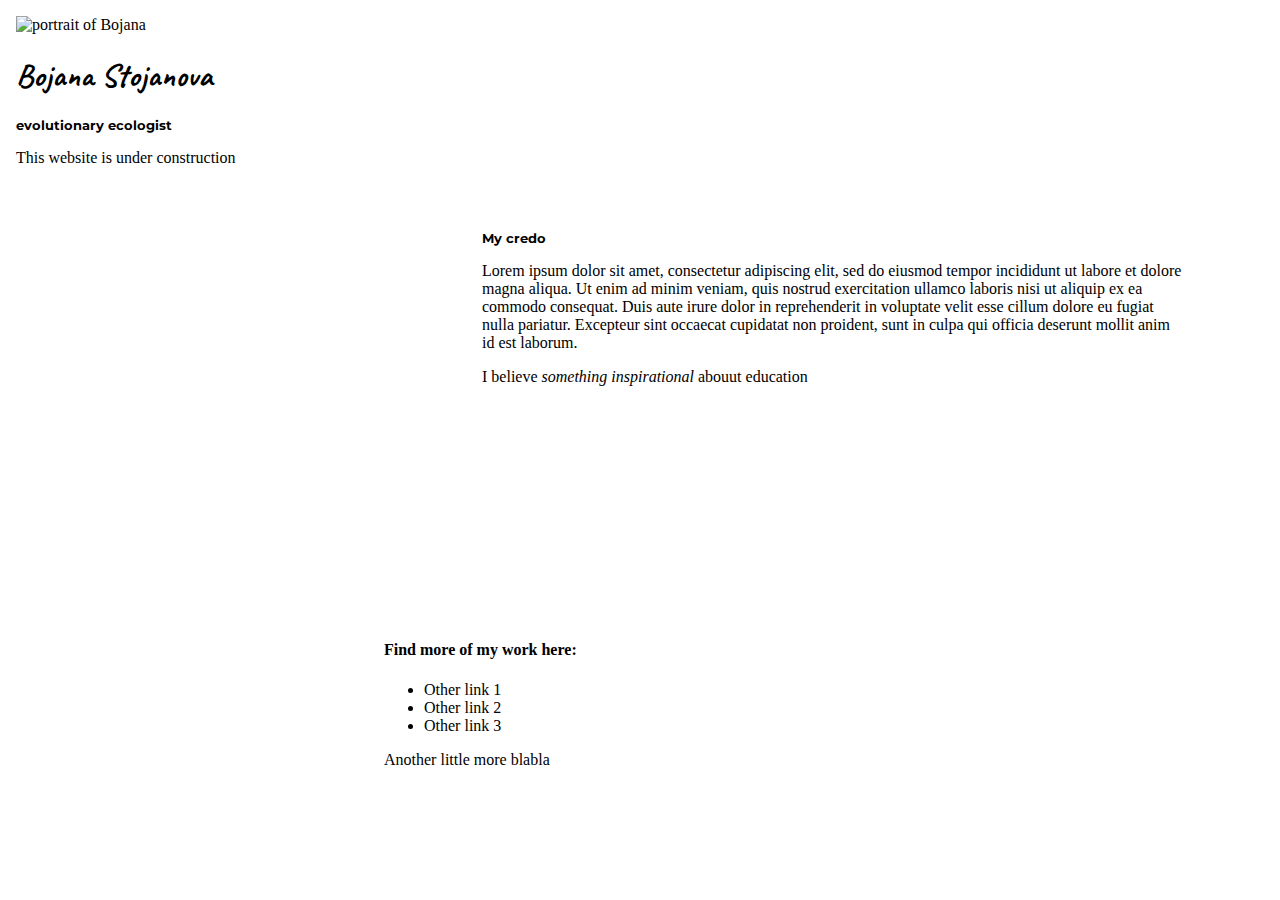
==== index.html @ 8fc88fb8 "First commit" ====
<!doctype html>
<html>

<head>
    <title>Bojana Stojanova</title>
    <meta charset="UTF-8" />
    <link rel="preconnect" href="https://fonts.googleapis.com" />
    <link rel="preconnect" href="https://fonts.gstatic.com" crossorigin />
    <link
        href="https://fonts.googleapis.com/css2?family=Caveat:wght@400..700&family=Libre+Baskerville:ital,wght@0,400;0,700;1,400&family=Montserrat:ital,wght@0,100..900;1,100..900&display=swap"
        rel="stylesheet" />
    <link rel="stylesheet" href="assets/css/main.css" />
</head>

<body>
    <header>
        <div id="header-title-block">
            <img src="assets" alt="portrait of Bojana" />
            <div>
                <h1 class="font-title-script">Bojana Stojanova</h1>
                <h2 class="font-title-sans">evolutionary ecologist</h2>
            </div>
        </div>
        <div id="header-content">
            <p>This website is under construction</p>
        </div>
    </header>
    <content>
        <div id="main-container">
            <h3 id="main-title" class="font-title-sans">My credo</h3>
            <p id="main-statement">
                Lorem ipsum dolor sit amet, consectetur adipiscing elit, sed do
                eiusmod tempor incididunt ut labore et dolore magna aliqua. Ut enim ad
                minim veniam, quis nostrud exercitation ullamco laboris nisi ut
                aliquip ex ea commodo consequat. Duis aute irure dolor in
                reprehenderit in voluptate velit esse cillum dolore eu fugiat nulla
                pariatur. Excepteur sint occaecat cupidatat non proident, sunt in
                culpa qui officia deserunt mollit anim id est laborum.
            </p>
            <p id="main-quote">
                I believe <em>something inspirational</em> abouut education
            </p>
        </div>
    </content>
    <footer>
        <div id="footer-link-list">
            <h4>Find more of my work here:</h4>
            <ul>
                <li>Other link 1</li>
                <li>Other link 2</li>
                <li>Other link 3</li>
            </ul>
            <p>Another little more blabla</p>
        </div>
        <div id="footer-more-info"></div>
    </footer>
</body>

</html>
---- assets/css/main.css ----
* {
    box-sizing: border-box;
}

.font-title-script {
    font-family: "Caveat", cursive;
    font-optical-sizing: auto;
    font-weight: 700;
    font-style: normal;
}

.font-title-sans {
    font-family: "Montserrat", sans-serif;
    font-optical-sizing: auto;
    font-weight: 700;
    font-style: normal;
    font-size: 0.8rem;
}

.font-body {
    font-family: "Libre Baskerville", serif;
    font-weight: 400;
    font-style: normal;
}

body {
    margin: 0;
    height: 100vh;
    display: grid;
    grid-template-columns: 30% auto auto;
    grid-template-rows: auto 280px;
    overflow: hidden;
}

header {
    grid-column: 1;
    grid-row: 1/ span 2;
    padding: 16px;
}

content {
    grid-column: 2/ span 2;
    display: flex;
    align-items: center;
    justify-content: center;
}

#main-container {
    max-width: 700px;

}

footer {
    grid-column: 2/ span 2;
    grid-row: 2;
}
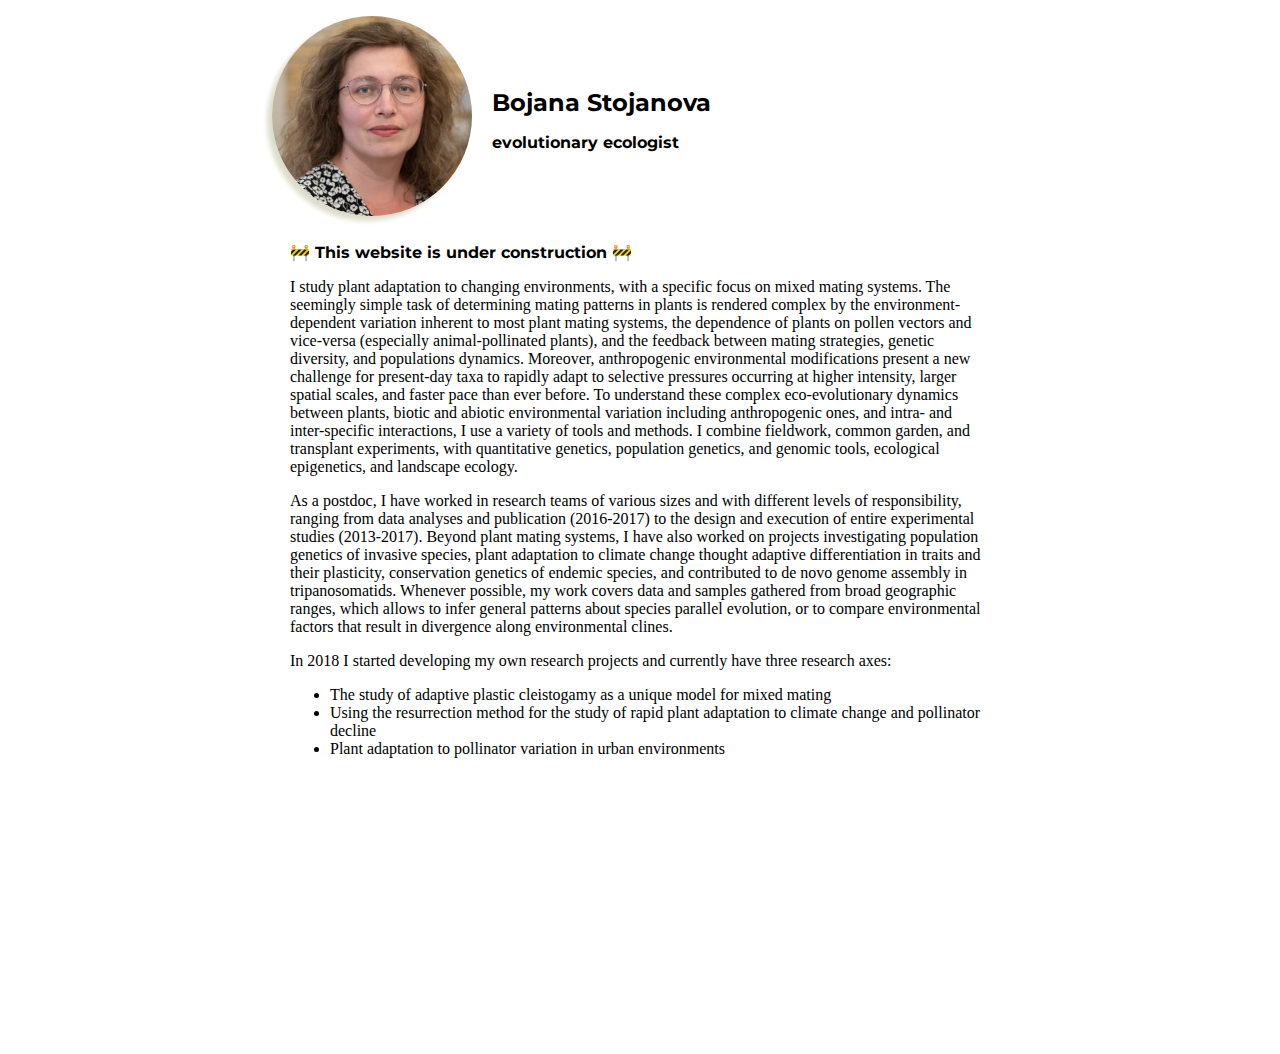
==== commit bd47772e: "Construction page setup" ====
--- a/index.html
+++ b/index.html
@@ -15,44 +15,96 @@
 <body>
     <header>
         <div id="header-title-block">
-            <img src="assets" alt="portrait of Bojana" />
-            <div>
-                <h1 class="font-title-script">Bojana Stojanova</h1>
-                <h2 class="font-title-sans">evolutionary ecologist</h2>
+            <img src="assets/images/portrait-1-small.png" alt="portrait" />
+
+            <div id="header-title-box">
+                <h3 class="font-title">Bojana Stojanova</h3>
+                <h3 class="font-title-sans">evolutionary ecologist</h3>
             </div>
         </div>
-        <div id="header-content">
-            <p>This website is under construction</p>
-        </div>
+
+        <div id="header-content"></div>
     </header>
     <content>
         <div id="main-container">
-            <h3 id="main-title" class="font-title-sans">My credo</h3>
-            <p id="main-statement">
-                Lorem ipsum dolor sit amet, consectetur adipiscing elit, sed do
-                eiusmod tempor incididunt ut labore et dolore magna aliqua. Ut enim ad
-                minim veniam, quis nostrud exercitation ullamco laboris nisi ut
-                aliquip ex ea commodo consequat. Duis aute irure dolor in
-                reprehenderit in voluptate velit esse cillum dolore eu fugiat nulla
-                pariatur. Excepteur sint occaecat cupidatat non proident, sunt in
-                culpa qui officia deserunt mollit anim id est laborum.
-            </p>
-            <p id="main-quote">
-                I believe <em>something inspirational</em> abouut education
-            </p>
+            <h1 class="font-title-sans">🚧 This website is under construction 🚧</h1>
+            <!-- <h3 id="main-title" class="font-title-sans">My credo</h3> -->
+
+            <div id="main-statement">
+                <p>
+                    I study plant adaptation to changing environments, with a specific
+                    focus on mixed mating systems. The seemingly simple task of
+                    determining mating patterns in plants is rendered complex by the
+                    environment-dependent variation inherent to most plant mating
+                    systems, the dependence of plants on pollen vectors and vice-versa
+                    (especially animal-pollinated plants), and the feedback between
+                    mating strategies, genetic diversity, and populations dynamics.
+                    Moreover, anthropogenic environmental modifications present a new
+                    challenge for present-day taxa to rapidly adapt to selective
+                    pressures occurring at higher intensity, larger spatial scales, and
+                    faster pace than ever before. To understand these complex
+                    eco-evolutionary dynamics between plants, biotic and abiotic
+                    environmental variation including anthropogenic ones, and intra- and
+                    inter-specific interactions, I use a variety of tools and methods. I
+                    combine fieldwork, common garden, and transplant experiments, with
+                    quantitative genetics, population genetics, and genomic tools,
+                    ecological epigenetics, and landscape ecology.
+                </p>
+
+                <p>
+                    As a postdoc, I have worked in research teams of various sizes and
+                    with different levels of responsibility, ranging from data analyses
+                    and publication (2016-2017) to the design and execution of entire
+                    experimental studies (2013-2017). Beyond plant mating systems, I
+                    have also worked on projects investigating population genetics of
+                    invasive species, plant adaptation to climate change thought
+                    adaptive differentiation in traits and their plasticity,
+                    conservation genetics of endemic species, and contributed to de novo
+                    genome assembly in tripanosomatids. Whenever possible, my work
+                    covers data and samples gathered from broad geographic ranges, which
+                    allows to infer general patterns about species parallel evolution,
+                    or to compare environmental factors that result in divergence along
+                    environmental clines.
+                </p>
+
+                <p>
+                    In 2018 I started developing my own research projects and currently
+                    have three research axes:
+                </p>
+
+                <ul>
+                    <li>
+                        The study of adaptive plastic cleistogamy as a unique model for
+                        mixed mating
+                    </li>
+
+                    <li>
+                        Using the resurrection method for the study of rapid plant
+                        adaptation to climate change and pollinator decline
+                    </li>
+
+                    <li>
+                        Plant adaptation to pollinator variation in urban environments
+                    </li>
+                </ul>
+            </div>
         </div>
     </content>
+
     <footer>
-        <div id="footer-link-list">
-            <h4>Find more of my work here:</h4>
-            <ul>
-                <li>Other link 1</li>
-                <li>Other link 2</li>
-                <li>Other link 3</li>
-            </ul>
-            <p>Another little more blabla</p>
-        </div>
-        <div id="footer-more-info"></div>
+        <!-- <div id="footer-link-list"> -->
+        <!--     <h4>Find more of my work here:</h4> -->
+        <!---->
+        <!--     <ul> -->
+        <!--         <li>Other link 1</li> -->
+        <!--         <li>Other link 2</li> -->
+        <!--         <li>Other link 3</li> -->
+        <!--     </ul> -->
+        <!---->
+        <!--     <p>Another little more blabla</p> -->
+        <!-- </div> -->
+        <!---->
+        <!-- <div id="footer-more-info"></div> -->
     </footer>
 </body>
 
--- a/assets/css/main.css
+++ b/assets/css/main.css
@@ -2,11 +2,13 @@
     box-sizing: border-box;
 }
 
-.font-title-script {
-    font-family: "Caveat", cursive;
+.font-title {
+    font-family: "Montserrat", sans-serif;
     font-optical-sizing: auto;
     font-weight: 700;
     font-style: normal;
+    font-size:1.5rem;
+    margin-bottom: 2px;
 }
 
 .font-title-sans {
@@ -14,7 +16,7 @@
     font-optical-sizing: auto;
     font-weight: 700;
     font-style: normal;
-    font-size: 0.8rem;
+    font-size: 1rem;
 }
 
 .font-body {
@@ -27,19 +29,39 @@
     margin: 0;
     height: 100vh;
     display: grid;
-    grid-template-columns: 30% auto auto;
-    grid-template-rows: auto 280px;
+    grid-template-columns: auto 60% auto;
+    grid-template-rows: auto auto 280px;
     overflow: hidden;
 }
 
 header {
-    grid-column: 1;
-    grid-row: 1/ span 2;
+    grid-column: 2;
+    grid-row: 1;
     padding: 16px;
 }
 
+#header-title-block {
+    display: flex;
+    flex-direction: row;
+}
+
+#header-title-block img {
+    height: 200px;
+    width: 200px;
+    border-radius: 150px;
+    object-fit: cover;
+    object-position: 50% 35%; 
+    box-shadow: -5px 5px 5px 0px #ddc;
+}
+
+#header-title-block div {
+    padding-left: 20px;
+    align-self: center;
+}
+
 content {
-    grid-column: 2/ span 2;
+    grid-column: 2;
+    grid-row: 2;
     display: flex;
     align-items: center;
     justify-content: center;
@@ -51,7 +73,7 @@
 }
 
 footer {
-    grid-column: 2/ span 2;
-    grid-row: 2;
+    grid-column: 2;
+    grid-row: 3;
 }
 
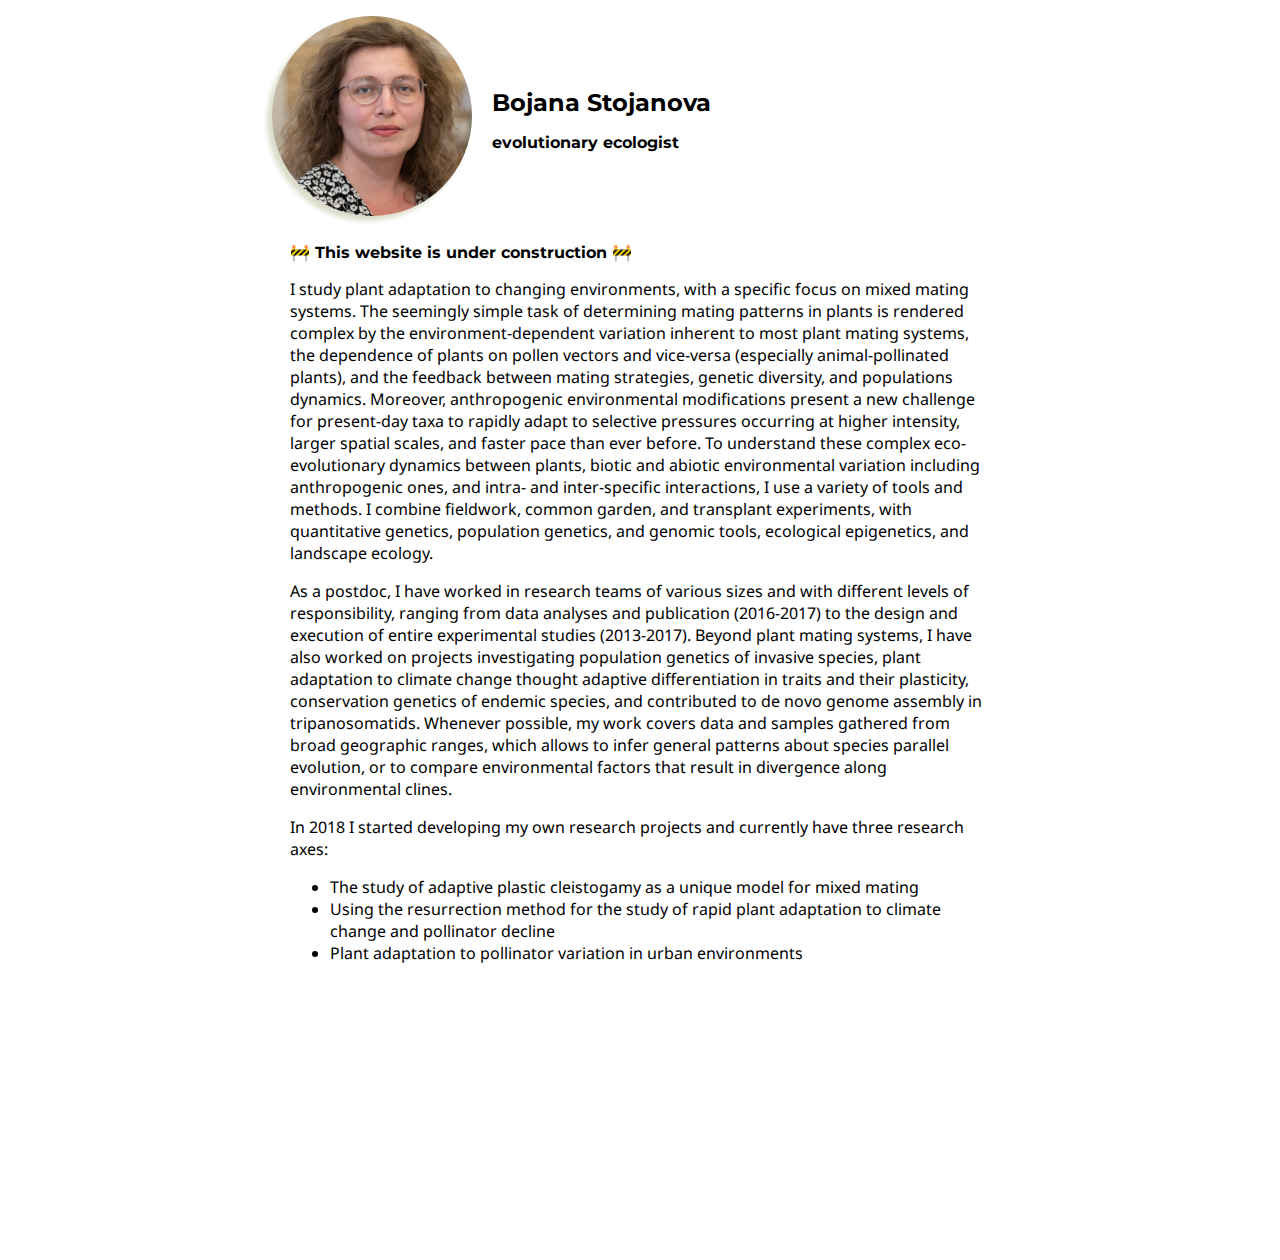
==== commit 9ea70fbd: "The least of your problems" ====
--- a/index.html
+++ b/index.html
@@ -7,7 +7,7 @@
     <link rel="preconnect" href="https://fonts.googleapis.com" />
     <link rel="preconnect" href="https://fonts.gstatic.com" crossorigin />
     <link
-        href="https://fonts.googleapis.com/css2?family=Caveat:wght@400..700&family=Libre+Baskerville:ital,wght@0,400;0,700;1,400&family=Montserrat:ital,wght@0,100..900;1,100..900&display=swap"
+        href="https://fonts.googleapis.com/css2?family=Montserrat:ital,wght@0,100..900;1,100..900&family=Noto+Sans:ital,wght@0,100..900;1,100..900&display=swap"
         rel="stylesheet" />
     <link rel="stylesheet" href="assets/css/main.css" />
 </head>
@@ -27,10 +27,12 @@
     </header>
     <content>
         <div id="main-container">
-            <h1 class="font-title-sans">🚧 This website is under construction 🚧</h1>
+            <h1 class="font-title-sans">
+                🚧 This website is under construction 🚧
+            </h1>
             <!-- <h3 id="main-title" class="font-title-sans">My credo</h3> -->
 
-            <div id="main-statement">
+            <div id="main-statement" class="font-body">
                 <p>
                     I study plant adaptation to changing environments, with a specific
                     focus on mixed mating systems. The seemingly simple task of
--- a/assets/css/main.css
+++ b/assets/css/main.css
@@ -20,9 +20,10 @@
 }
 
 .font-body {
-    font-family: "Libre Baskerville", serif;
+    font-family: "Noto Sans",Helvetica,Arial,sans-serif;
     font-weight: 400;
     font-style: normal;
+    font-size: 1rem;
 }
 
 body {
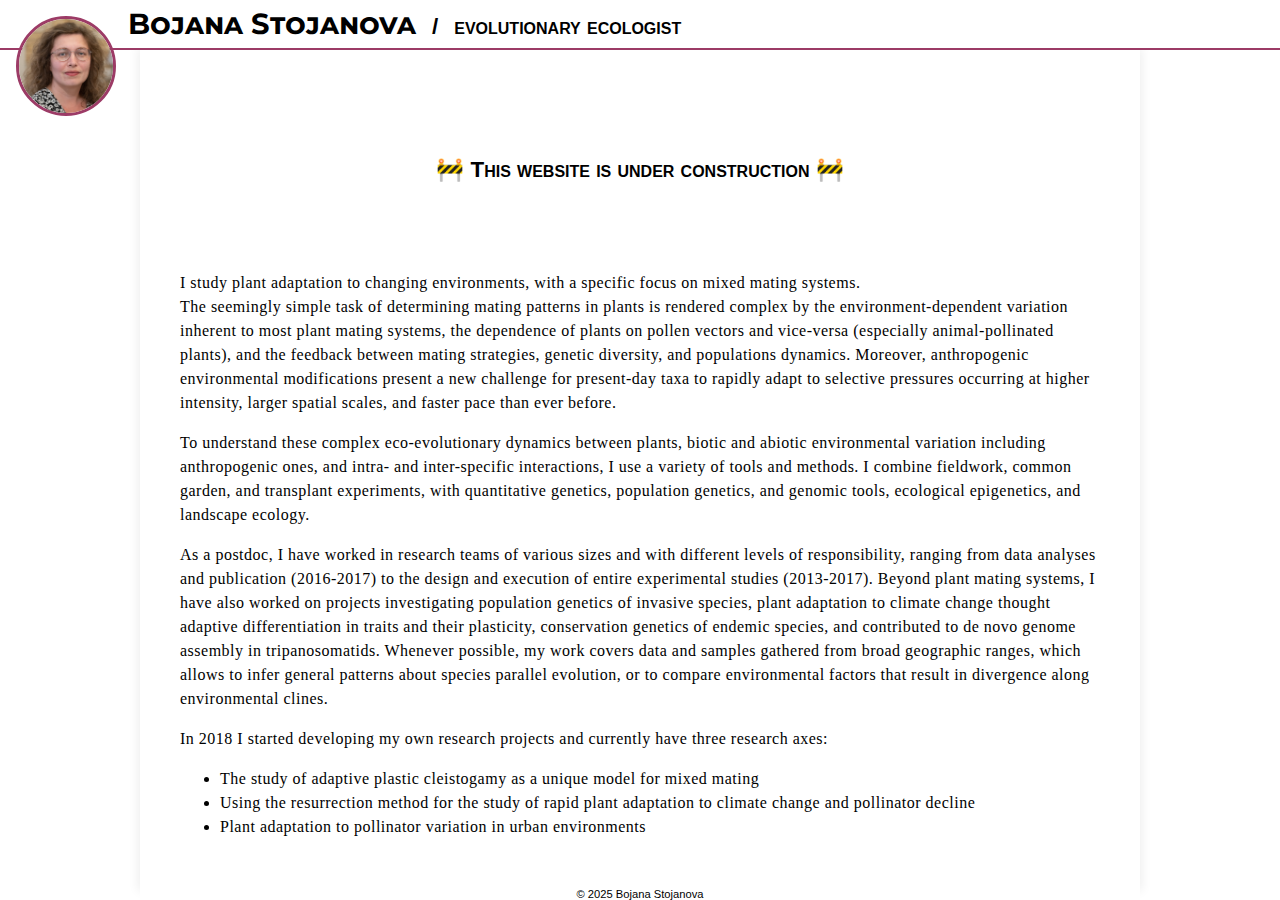
==== commit c659b5dd: "Base css refactor" ====
--- a/index.html
+++ b/index.html
@@ -7,50 +7,48 @@
     <link rel="preconnect" href="https://fonts.googleapis.com" />
     <link rel="preconnect" href="https://fonts.gstatic.com" crossorigin />
     <link
-        href="https://fonts.googleapis.com/css2?family=Montserrat:ital,wght@0,100..900;1,100..900&family=Noto+Sans:ital,wght@0,100..900;1,100..900&display=swap"
+        href="https://fonts.googleapis.com/css2?family=Baskervville:ital@0;1&family=Montserrat:ital,wght@0,100..900;1,100..900&family=Noto+Sans:ital,wght@0,100..900;1,100..900&display=swap"
         rel="stylesheet" />
     <link rel="stylesheet" href="assets/css/main.css" />
 </head>
 
 <body>
     <header>
-        <div id="header-title-block">
-            <img src="assets/images/portrait-1-small.png" alt="portrait" />
-
-            <div id="header-title-box">
-                <h3 class="font-title">Bojana Stojanova</h3>
-                <h3 class="font-title-sans">evolutionary ecologist</h3>
-            </div>
-        </div>
-
-        <div id="header-content"></div>
+        <img src="assets/images/portrait-1-small.png" alt="portrait" />
+        <span class="font-title">Bojana Stojanova</span>
+        <span id='title-infix' class="font-subtitle">/</span>
+        <span class="font-subtitle ">evolutionary ecologist</span>
     </header>
     <content>
         <div id="main-container">
-            <h1 class="font-title-sans">
+            <h1 id='construction' class="font-subtitle">
                 🚧 This website is under construction 🚧
             </h1>
             <!-- <h3 id="main-title" class="font-title-sans">My credo</h3> -->
 
-            <div id="main-statement" class="font-body">
+            <div id="main-statement" class="font-p">
                 <p>
                     I study plant adaptation to changing environments, with a specific
-                    focus on mixed mating systems. The seemingly simple task of
-                    determining mating patterns in plants is rendered complex by the
-                    environment-dependent variation inherent to most plant mating
-                    systems, the dependence of plants on pollen vectors and vice-versa
-                    (especially animal-pollinated plants), and the feedback between
-                    mating strategies, genetic diversity, and populations dynamics.
-                    Moreover, anthropogenic environmental modifications present a new
-                    challenge for present-day taxa to rapidly adapt to selective
-                    pressures occurring at higher intensity, larger spatial scales, and
-                    faster pace than ever before. To understand these complex
-                    eco-evolutionary dynamics between plants, biotic and abiotic
-                    environmental variation including anthropogenic ones, and intra- and
-                    inter-specific interactions, I use a variety of tools and methods. I
-                    combine fieldwork, common garden, and transplant experiments, with
-                    quantitative genetics, population genetics, and genomic tools,
-                    ecological epigenetics, and landscape ecology.
+                    focus on mixed mating systems.<br />
+                    The seemingly simple task of determining mating patterns in plants
+                    is rendered complex by the environment-dependent variation inherent
+                    to most plant mating systems, the dependence of plants on pollen
+                    vectors and vice-versa (especially animal-pollinated plants), and
+                    the feedback between mating strategies, genetic diversity, and
+                    populations dynamics. Moreover, anthropogenic environmental
+                    modifications present a new challenge for present-day taxa to
+                    rapidly adapt to selective pressures occurring at higher intensity,
+                    larger spatial scales, and faster pace than ever before.
+                </p>
+
+                <p>
+                    To understand these complex eco-evolutionary dynamics between
+                    plants, biotic and abiotic environmental variation including
+                    anthropogenic ones, and intra- and inter-specific interactions, I
+                    use a variety of tools and methods. I combine fieldwork, common
+                    garden, and transplant experiments, with quantitative genetics,
+                    population genetics, and genomic tools, ecological epigenetics, and
+                    landscape ecology.
                 </p>
 
                 <p>
@@ -69,45 +67,31 @@
                     environmental clines.
                 </p>
 
-                <p>
-                    In 2018 I started developing my own research projects and currently
-                    have three research axes:
-                </p>
+                <div>
+                    <span>In 2018 I started developing my own research projects and
+                        currently have three research axes:</span>
 
-                <ul>
-                    <li>
-                        The study of adaptive plastic cleistogamy as a unique model for
-                        mixed mating
-                    </li>
+                    <ul>
+                        <li>
+                            The study of adaptive plastic cleistogamy as a unique model for
+                            mixed mating
+                        </li>
 
-                    <li>
-                        Using the resurrection method for the study of rapid plant
-                        adaptation to climate change and pollinator decline
-                    </li>
+                        <li>
+                            Using the resurrection method for the study of rapid plant
+                            adaptation to climate change and pollinator decline
+                        </li>
 
-                    <li>
-                        Plant adaptation to pollinator variation in urban environments
-                    </li>
-                </ul>
+                        <li>
+                            Plant adaptation to pollinator variation in urban environments
+                        </li>
+                    </ul>
+                </div>
             </div>
         </div>
     </content>
+        <footer class="font-notice">© 2025 Bojana Stojanova</footer>
 
-    <footer>
-        <!-- <div id="footer-link-list"> -->
-        <!--     <h4>Find more of my work here:</h4> -->
-        <!---->
-        <!--     <ul> -->
-        <!--         <li>Other link 1</li> -->
-        <!--         <li>Other link 2</li> -->
-        <!--         <li>Other link 3</li> -->
-        <!--     </ul> -->
-        <!---->
-        <!--     <p>Another little more blabla</p> -->
-        <!-- </div> -->
-        <!---->
-        <!-- <div id="footer-more-info"></div> -->
-    </footer>
 </body>
 
 </html>
--- a/assets/css/main.css
+++ b/assets/css/main.css
@@ -2,79 +2,142 @@
     box-sizing: border-box;
 }
 
+::-webkit-scrollbar {
+    width: 8px;
+}
+
+::-webkit-scrollbar-track {
+    margin: 5px 4px;
+    border-radius: 8px;
+    background-color: #e7e8d8;
+    border: 1px solid #cacaca;
+}
+
+::-webkit-scrollbar-thumb {
+    border-radius: 8px;
+    background-color: #6e8556;
+}
+
 .font-title {
-    font-family: "Montserrat", sans-serif;
+    font-family: "Montserrat", "Noto", sans-serif;
+    font-optical-sizing: auto;
+    font-variant:small-caps;
+    font-weight: 700;
+    font-style: normal;
+    font-size: 1.8rem;
+    margin-bottom: 2px;
+    line-height: 1rem;
+}
+
+.font-subtitle {
+    font-family: "Noto", sans-serif;
+    font-variant:small-caps;
     font-optical-sizing: auto;
     font-weight: 700;
     font-style: normal;
-    font-size:1.5rem;
-    margin-bottom: 2px;
+    font-size: 1.4rem;
+    line-height: 0.7rem;
 }
 
-.font-title-sans {
-    font-family: "Montserrat", sans-serif;
+.font-notice {
+    font-family: "Noto", sans-serif;
     font-optical-sizing: auto;
-    font-weight: 700;
+    font-weight: 400;
     font-style: normal;
-    font-size: 1rem;
+    font-size: 0.7rem;
+    line-height: 0.7rem;
 }
 
-.font-body {
-    font-family: "Noto Sans",Helvetica,Arial,sans-serif;
+.font-p {
+    font-family: Baskerville, "Times New Roman", Georgia, serif;
+    font-optical-sizing: auto;
+    letter-spacing: 0.5px;
+    line-height: 1.5rem;
     font-weight: 400;
     font-style: normal;
     font-size: 1rem;
 }
 
+/* #6C8556, #C37A6A, #E7E8D8, #939671, #9C3B66 */
+
 body {
-    margin: 0;
+    margin: auto;
     height: 100vh;
-    display: grid;
-    grid-template-columns: auto 60% auto;
-    grid-template-rows: auto auto 280px;
+    width: 100vw;
+    display: flex;
+    flex-direction: column;
+    align-items: center;
     overflow: hidden;
 }
 
 header {
-    grid-column: 2;
-    grid-row: 1;
+    display: flex;
+    flex-direction: row;
+    align-items: baseline;
     padding: 16px;
+    padding-left: 8rem;
+    width: 100%;
+    height: 50px;
+    background: white;
+    z-index: 2;
+    border-bottom: 2px solid #9c3b66;
 }
 
-#header-title-block {
-    display: flex;
-    flex-direction: row;
+header img {
+    display: block;
+    position: absolute;
+    top: 1rem;
+    left: 1rem;
+    height: 100px;
+    width: 100px;
+    border-radius: 150px;
+    object-fit: cover;
+    object-position: 50% 35%;
+    margin-right: 16px;
+    border: 3px solid #9c3b66;
 }
 
-#header-title-block img {
-    height: 200px;
-    width: 200px;
-    border-radius: 150px;
-    object-fit: cover;
-    object-position: 50% 35%; 
-    box-shadow: -5px 5px 5px 0px #ddc;
+#header-title {
+    display: flex;
 }
 
-#header-title-block div {
-    padding-left: 20px;
-    align-self: center;
+#title-infix {
+    margin: 0 1rem;
+}
+
+#header-title div {
+    margin-right: 2rem;
 }
 
 content {
-    grid-column: 2;
-    grid-row: 2;
+    max-width: 1000px;
+    height: calc(100% - 50px);
+    display: flex;
+    flex: 1 0;
+    padding: 32px 40px;
+    align-items: center;
+    justify-content: center;
+    background: white;
+    box-shadow: 0 0 10px 2px #eee;
+    overflow: auto;
+}
+
+#main-container {
+    display: flex;
+    flex-direction: column;
+}
+
+#construction {
+    align-self: center;
+    margin: 5rem;
+}
+
+footer {
+    background: white;
+    z-index: 2;
+    max-width: 1000px;
+    width: 100%;
     display: flex;
     align-items: center;
     justify-content: center;
 }
-
-#main-container {
-    max-width: 700px;
-
-}
-
-footer {
-    grid-column: 2;
-    grid-row: 3;
-}
-
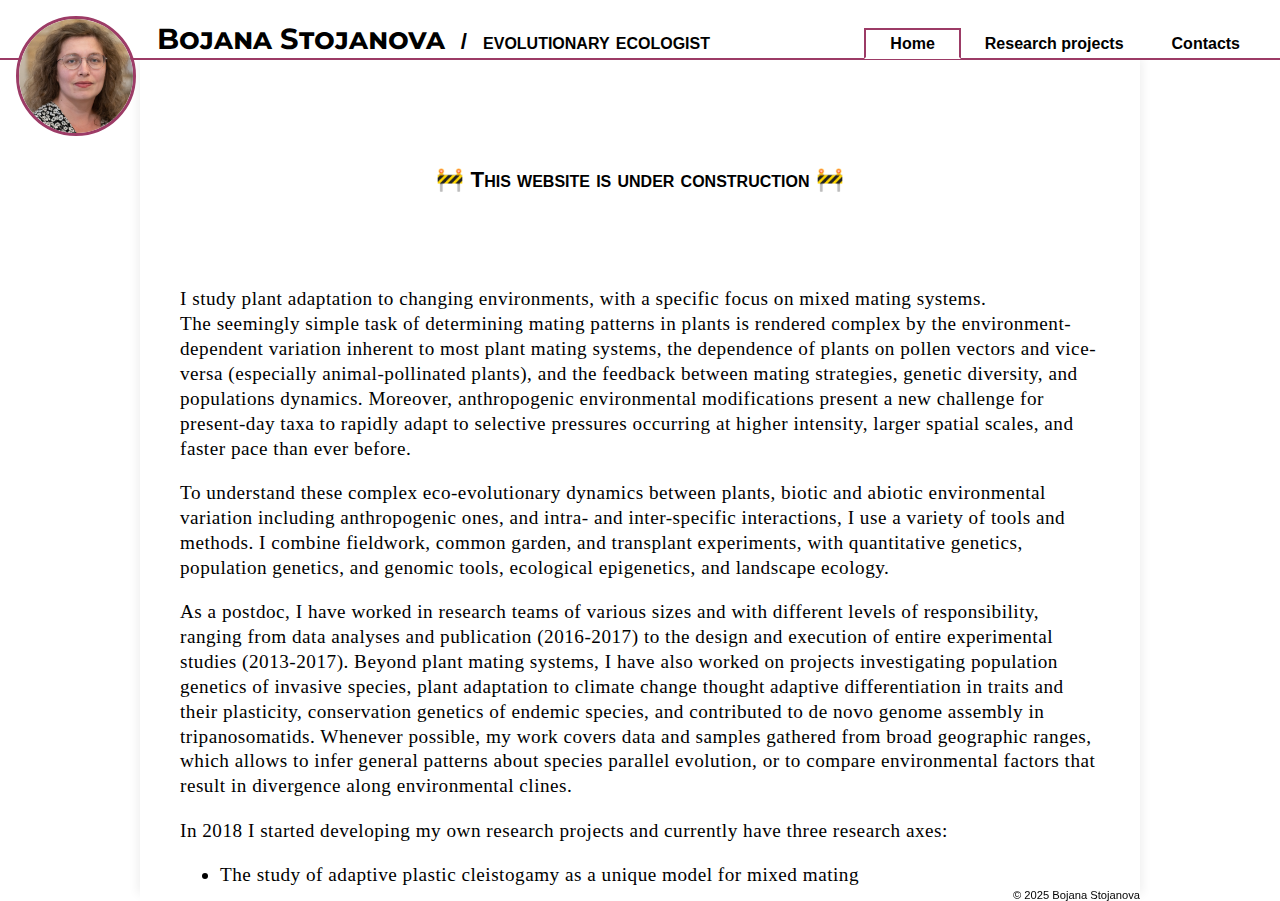
==== commit 76b6bf5d: "Extending ressearch projects content" ====
--- a/index.html
+++ b/index.html
@@ -1,97 +1,104 @@
 <!doctype html>
 <html>
-
-<head>
+  <head>
     <title>Bojana Stojanova</title>
     <meta charset="UTF-8" />
     <link rel="preconnect" href="https://fonts.googleapis.com" />
     <link rel="preconnect" href="https://fonts.gstatic.com" crossorigin />
     <link
-        href="https://fonts.googleapis.com/css2?family=Baskervville:ital@0;1&family=Montserrat:ital,wght@0,100..900;1,100..900&family=Noto+Sans:ital,wght@0,100..900;1,100..900&display=swap"
-        rel="stylesheet" />
+      href="https://fonts.googleapis.com/css2?family=Baskervville:ital@0;1&family=Montserrat:ital,wght@0,100..900;1,100..900&family=Noto+Sans:ital,wght@0,100..900;1,100..900&display=swap"
+      rel="stylesheet"
+    />
     <link rel="stylesheet" href="assets/css/main.css" />
-</head>
+  </head>
 
-<body>
+  <body>
     <header>
-        <img src="assets/images/portrait-1-small.png" alt="portrait" />
-        <span class="font-title">Bojana Stojanova</span>
-        <span id='title-infix' class="font-subtitle">/</span>
-        <span class="font-subtitle ">evolutionary ecologist</span>
+      <img src="assets/images/portrait-1-small.png" alt="portrait" />
+      <span id="title" class="font-title">Bojana Stojanova</span>
+      <span id="title-infix" class="font-subtitle">/</span>
+      <span class="font-subtitle">evolutionary ecologist</span>
+      <nav class="font-menu">
+        <ul id="navigation-list">
+          <li><a id="selected">Home</a></li>
+          <li><a href="projects.html">Research projects</a></li>
+          <li><a href="contacts.html">Contacts</a></li>
+        </ul>
+      </nav>
     </header>
     <content>
-        <div id="main-container">
-            <h1 id='construction' class="font-subtitle">
-                🚧 This website is under construction 🚧
-            </h1>
-            <!-- <h3 id="main-title" class="font-title-sans">My credo</h3> -->
+      <div id="main-container">
+        <h1 id="construction" class="font-subtitle">
+          🚧 This website is under construction 🚧
+        </h1>
+        <!-- <h3 id="main-title" class="font-title-sans">My credo</h3> -->
 
-            <div id="main-statement" class="font-p">
-                <p>
-                    I study plant adaptation to changing environments, with a specific
-                    focus on mixed mating systems.<br />
-                    The seemingly simple task of determining mating patterns in plants
-                    is rendered complex by the environment-dependent variation inherent
-                    to most plant mating systems, the dependence of plants on pollen
-                    vectors and vice-versa (especially animal-pollinated plants), and
-                    the feedback between mating strategies, genetic diversity, and
-                    populations dynamics. Moreover, anthropogenic environmental
-                    modifications present a new challenge for present-day taxa to
-                    rapidly adapt to selective pressures occurring at higher intensity,
-                    larger spatial scales, and faster pace than ever before.
-                </p>
+        <div id="main-statement" class="font-p">
+          <p>
+            I study plant adaptation to changing environments, with a specific
+            focus on mixed mating systems.<br />
+            The seemingly simple task of determining mating patterns in plants
+            is rendered complex by the environment-dependent variation inherent
+            to most plant mating systems, the dependence of plants on pollen
+            vectors and vice-versa (especially animal-pollinated plants), and
+            the feedback between mating strategies, genetic diversity, and
+            populations dynamics. Moreover, anthropogenic environmental
+            modifications present a new challenge for present-day taxa to
+            rapidly adapt to selective pressures occurring at higher intensity,
+            larger spatial scales, and faster pace than ever before.
+          </p>
 
-                <p>
-                    To understand these complex eco-evolutionary dynamics between
-                    plants, biotic and abiotic environmental variation including
-                    anthropogenic ones, and intra- and inter-specific interactions, I
-                    use a variety of tools and methods. I combine fieldwork, common
-                    garden, and transplant experiments, with quantitative genetics,
-                    population genetics, and genomic tools, ecological epigenetics, and
-                    landscape ecology.
-                </p>
+          <p>
+            To understand these complex eco-evolutionary dynamics between
+            plants, biotic and abiotic environmental variation including
+            anthropogenic ones, and intra- and inter-specific interactions, I
+            use a variety of tools and methods. I combine fieldwork, common
+            garden, and transplant experiments, with quantitative genetics,
+            population genetics, and genomic tools, ecological epigenetics, and
+            landscape ecology.
+          </p>
 
-                <p>
-                    As a postdoc, I have worked in research teams of various sizes and
-                    with different levels of responsibility, ranging from data analyses
-                    and publication (2016-2017) to the design and execution of entire
-                    experimental studies (2013-2017). Beyond plant mating systems, I
-                    have also worked on projects investigating population genetics of
-                    invasive species, plant adaptation to climate change thought
-                    adaptive differentiation in traits and their plasticity,
-                    conservation genetics of endemic species, and contributed to de novo
-                    genome assembly in tripanosomatids. Whenever possible, my work
-                    covers data and samples gathered from broad geographic ranges, which
-                    allows to infer general patterns about species parallel evolution,
-                    or to compare environmental factors that result in divergence along
-                    environmental clines.
-                </p>
+          <p>
+            As a postdoc, I have worked in research teams of various sizes and
+            with different levels of responsibility, ranging from data analyses
+            and publication (2016-2017) to the design and execution of entire
+            experimental studies (2013-2017). Beyond plant mating systems, I
+            have also worked on projects investigating population genetics of
+            invasive species, plant adaptation to climate change thought
+            adaptive differentiation in traits and their plasticity,
+            conservation genetics of endemic species, and contributed to de novo
+            genome assembly in tripanosomatids. Whenever possible, my work
+            covers data and samples gathered from broad geographic ranges, which
+            allows to infer general patterns about species parallel evolution,
+            or to compare environmental factors that result in divergence along
+            environmental clines.
+          </p>
 
-                <div>
-                    <span>In 2018 I started developing my own research projects and
-                        currently have three research axes:</span>
+          <div>
+            <span
+              >In 2018 I started developing my own research projects and
+              currently have three research axes:</span
+            >
 
-                    <ul>
-                        <li>
-                            The study of adaptive plastic cleistogamy as a unique model for
-                            mixed mating
-                        </li>
+            <ul>
+              <li>
+                The study of adaptive plastic cleistogamy as a unique model for
+                mixed mating
+              </li>
 
-                        <li>
-                            Using the resurrection method for the study of rapid plant
-                            adaptation to climate change and pollinator decline
-                        </li>
+              <li>
+                Using the resurrection method for the study of rapid plant
+                adaptation to climate change and pollinator decline
+              </li>
 
-                        <li>
-                            Plant adaptation to pollinator variation in urban environments
-                        </li>
-                    </ul>
-                </div>
-            </div>
+              <li>
+                Plant adaptation to pollinator variation in urban environments
+              </li>
+            </ul>
+          </div>
         </div>
+      </div>
     </content>
-        <footer class="font-notice">© 2025 Bojana Stojanova</footer>
-
-</body>
-
+    <footer class="font-notice">© 2025 Bojana Stojanova</footer>
+  </body>
 </html>
--- a/assets/css/main.css
+++ b/assets/css/main.css
@@ -1,5 +1,6 @@
 * {
     box-sizing: border-box;
+    scroll-behavior: smooth;
 }
 
 ::-webkit-scrollbar {
@@ -21,22 +22,22 @@
 .font-title {
     font-family: "Montserrat", "Noto", sans-serif;
     font-optical-sizing: auto;
-    font-variant:small-caps;
+    font-variant: small-caps;
     font-weight: 700;
     font-style: normal;
-    font-size: 1.8rem;
+    font-size: 1.8em;
     margin-bottom: 2px;
-    line-height: 1rem;
+    line-height: 1em;
 }
 
 .font-subtitle {
     font-family: "Noto", sans-serif;
-    font-variant:small-caps;
+    font-variant: small-caps;
     font-optical-sizing: auto;
     font-weight: 700;
     font-style: normal;
-    font-size: 1.4rem;
-    line-height: 0.7rem;
+    font-size: 1.4em;
+    line-height: 0.7em;
 }
 
 .font-notice {
@@ -44,18 +45,35 @@
     font-optical-sizing: auto;
     font-weight: 400;
     font-style: normal;
-    font-size: 0.7rem;
-    line-height: 0.7rem;
+    font-size: 0.7em;
+    line-height: 0.7em;
+}
+
+.font-menu {
+    font-family: "Noto", sans-serif;
+    font-optical-sizing: auto;
+    font-weight: 600;
+    font-style: normal;
 }
 
 .font-p {
     font-family: Baskerville, "Times New Roman", Georgia, serif;
     font-optical-sizing: auto;
     letter-spacing: 0.5px;
-    line-height: 1.5rem;
+    line-height: 1.3em;
     font-weight: 400;
     font-style: normal;
-    font-size: 1rem;
+    font-size: 1.2em;
+}
+
+.font-p-title {
+    font-family: Baskerville, "Times New Roman", Georgia, serif;
+    font-optical-sizing: auto;
+    letter-spacing: 0.5px;
+    line-height: 1.3em;
+    font-weight: 600;
+    font-style: normal;
+    font-size: 1.3em;
 }
 
 /* #6C8556, #C37A6A, #E7E8D8, #939671, #9C3B66 */
@@ -77,7 +95,7 @@
     padding: 16px;
     padding-left: 8rem;
     width: 100%;
-    height: 50px;
+    height: 60px;
     background: white;
     z-index: 2;
     border-bottom: 2px solid #9c3b66;
@@ -88,13 +106,17 @@
     position: absolute;
     top: 1rem;
     left: 1rem;
-    height: 100px;
-    width: 100px;
+    height: 120px;
+    width: 120px;
     border-radius: 150px;
     object-fit: cover;
     object-position: 50% 35%;
-    margin-right: 16px;
+    margin-right: 1.5em;
     border: 3px solid #9c3b66;
+}
+
+#title {
+    margin-left: 1em;
 }
 
 #header-title {
@@ -107,6 +129,43 @@
 
 #header-title div {
     margin-right: 2rem;
+}
+
+header nav {
+    margin-left: auto;
+    margin-right: 0;
+}
+
+#navigation-list {
+    display: flex;
+    flex-direction: row;
+}
+
+#navigation-list li {
+    list-style-type: none;
+    margin: 0;
+    padding: 0.2em 0;
+}
+
+#navigation-list li a {
+    padding: 0.3em 1.5em;
+}
+
+#navigation-list li a:not(#selected):hover {
+    background-color: #e7e8d8;
+}
+
+#navigation-list li a {
+    text-decoration: none;
+    color: black;
+}
+
+#selected {
+    pointer-events: none;
+    border-left: 2px solid #9c3b66;
+    border-top: 2px solid #9c3b66;
+    border-right: 2px solid #9c3b66;
+    border-bottom: 2px solid #fff;
 }
 
 content {
@@ -115,13 +174,40 @@
     display: flex;
     flex: 1 0;
     padding: 32px 40px;
-    align-items: center;
+    align-items: flex-start;
     justify-content: center;
     background: white;
     box-shadow: 0 0 10px 2px #eee;
     overflow: auto;
 }
 
+article {
+    margin-top: 15em;
+    max-width: 1000px;
+    width: 100%;
+    display: flex;
+    flex-direction: column;
+}
+
+article .illustrated-left {
+    display: flex;
+    flex-direction: row;
+    width: 100%;
+    max-width: 100%;
+}
+
+article .illustrated-right {
+    display: flex;
+    flex-direction: row-reverse;
+    width: 100%;
+    max-width: 100%;
+}
+
+figcaption {
+    font-style: italic;
+    line-height: 1em;
+}
+
 #main-container {
     display: flex;
     flex-direction: column;
@@ -132,12 +218,33 @@
     margin: 5rem;
 }
 
-footer {
-    background: white;
-    z-index: 2;
-    max-width: 1000px;
-    width: 100%;
-    display: flex;
+#selection {
+    height: 85vh;
+    display: flex;
+    flex-direction: column;
     align-items: center;
     justify-content: center;
-}
+    top: 1em;
+}
+
+#back-to-top {
+    content: "^";
+    display: block;
+    height: 70px;
+    width: 70px;
+    position: fixed;
+    bottom: 15px;
+    right: 15px;
+    border-radius: 50px;
+    background-color: #9c3b66;
+}
+
+footer {
+    z-index: 2;
+    background: white;
+    max-width: 1000px;
+    width: 100%;
+    display: flex;
+    flex-direction: row;
+    justify-content: flex-end;
+}
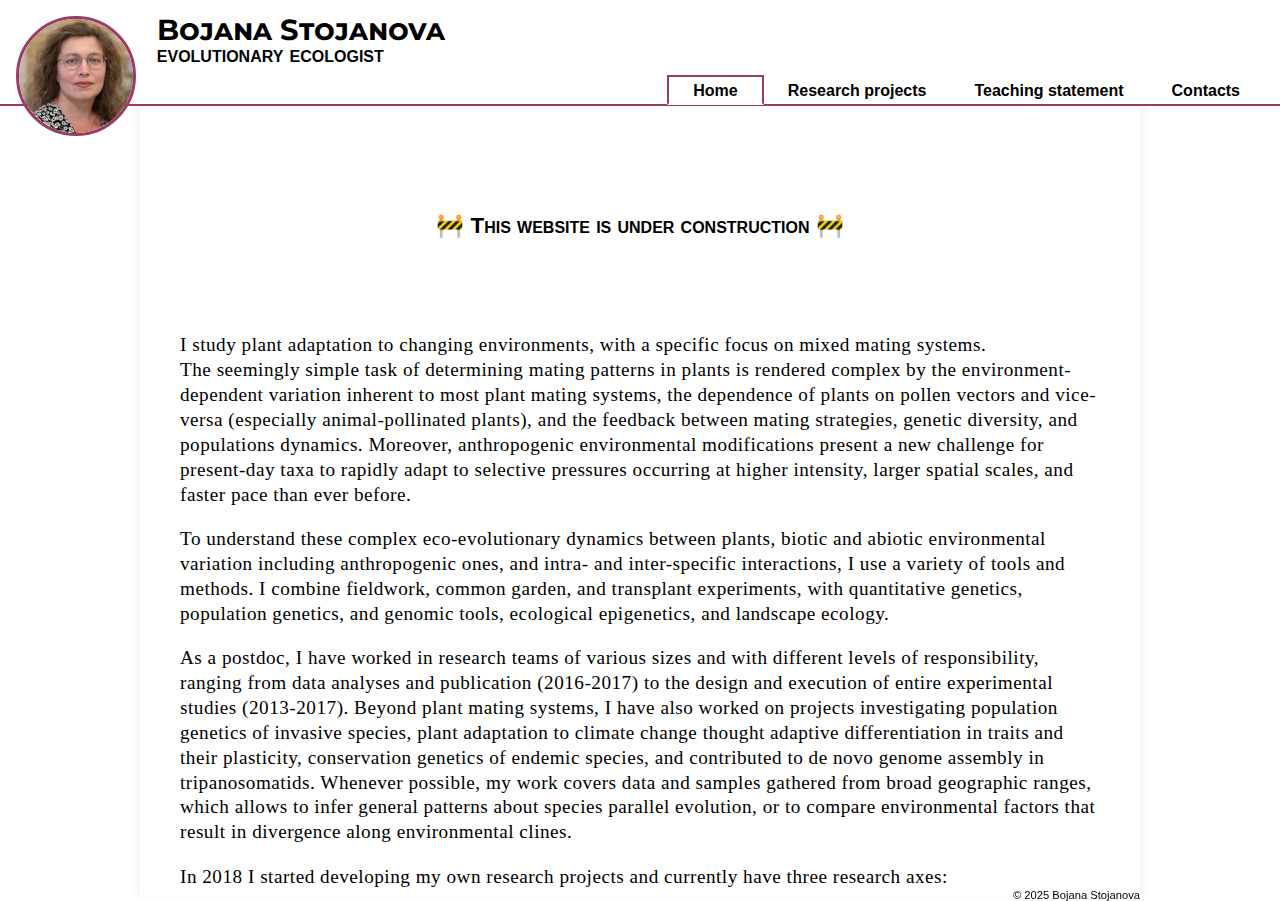
==== commit 1a8064af: "Some basic responsive implementation" ====
--- a/index.html
+++ b/index.html
@@ -22,6 +22,7 @@
         <ul id="navigation-list">
           <li><a id="selected">Home</a></li>
           <li><a href="projects.html">Research projects</a></li>
+          <li><a href="teaching.html">Teaching statement</a></li>
           <li><a href="contacts.html">Contacts</a></li>
         </ul>
       </nav>
--- a/assets/css/main.css
+++ b/assets/css/main.css
@@ -88,17 +88,138 @@
     overflow: hidden;
 }
 
-header {
-    display: flex;
-    flex-direction: row;
-    align-items: baseline;
-    padding: 16px;
-    padding-left: 8rem;
-    width: 100%;
-    height: 60px;
-    background: white;
-    z-index: 2;
-    border-bottom: 2px solid #9c3b66;
+@media only screen and (max-width: 640px) {
+    header {
+        display: flex;
+        flex-direction: column;
+        align-items: baseline;
+        padding: 16px;
+        padding-left: 8rem;
+        width: 100%;
+        height: 145px;
+        background: white;
+        z-index: 2;
+        border-bottom: 2px solid #9c3b66;
+        overflow-y: hidden;
+    }
+
+    #title-infix {
+        display: none;
+    }
+
+    header nav {
+        width: 640px;
+        position: absolute;
+        top: 130px;
+        left: -15px;
+        overflow-y: hidden;
+    }
+
+    #selected {
+        pointer-events: none;
+        border-left: 2px solid #9c3b66;
+        border-bottom: 2px solid #9c3b66;
+        border-right: 2px solid #9c3b66;
+        border-top: 2px solid #fff;
+    }
+}
+
+@media only screen and (min-width: 640px) {
+    header {
+        display: flex;
+        flex-direction: column;
+        align-items: baseline;
+        padding: 16px;
+        padding-left: 8rem;
+        width: 100%;
+        height: 145px;
+        background: white;
+        z-index: 2;
+        border-bottom: 2px solid #9c3b66;
+    }
+
+    #title-infix {
+        display: none;
+    }
+
+    header nav {
+        width: 100vw;
+        position: absolute;
+        top: 130px;
+        left: -15px;
+    }
+
+    #selected {
+        pointer-events: none;
+        border-left: 2px solid #9c3b66;
+        border-bottom: 2px solid #9c3b66;
+        border-right: 2px solid #9c3b66;
+        border-top: 2px solid #fff;
+    }
+}
+
+@media only screen and (min-width: 800px) {
+    header {
+        display: flex;
+        flex-direction: column;
+        align-items: baseline;
+        padding: 16px;
+        padding-left: 8rem;
+        width: 100%;
+        height: 106px;
+        background: white;
+        z-index: 2;
+        border-bottom: 2px solid #9c3b66;
+    }
+
+    #title-infix {
+        display: none;
+    }
+
+    header nav {
+        width: auto;
+        position: inherit;
+    }
+
+    #selected {
+        pointer-events: none;
+        border-left: 2px solid #9c3b66;
+        border-top: 2px solid #9c3b66;
+        border-right: 2px solid #9c3b66;
+        border-bottom: 2px solid #fff;
+    }
+}
+
+@media only screen and (min-width: 1400px) {
+    header {
+        display: flex;
+        flex-direction: row;
+        align-items: baseline;
+        padding: 16px;
+        padding-left: 8rem;
+        width: 100%;
+        height: 60px;
+        background: white;
+        z-index: 2;
+        border-bottom: 2px solid #9c3b66;
+    }
+
+    #title-infix {
+        display: inline;
+    }
+
+    header nav {
+        width: auto;
+        position: inherit;
+    }
+
+    #selected {
+        pointer-events: none;
+        border-left: 2px solid #9c3b66;
+        border-top: 2px solid #9c3b66;
+        border-right: 2px solid #9c3b66;
+        border-bottom: 2px solid #fff;
+    }
 }
 
 header img {
@@ -160,14 +281,6 @@
     color: black;
 }
 
-#selected {
-    pointer-events: none;
-    border-left: 2px solid #9c3b66;
-    border-top: 2px solid #9c3b66;
-    border-right: 2px solid #9c3b66;
-    border-bottom: 2px solid #fff;
-}
-
 content {
     max-width: 1000px;
     height: calc(100% - 50px);
@@ -211,6 +324,10 @@
 #main-container {
     display: flex;
     flex-direction: column;
+}
+
+#youtube-link {
+    align-self: center;
 }
 
 #construction {
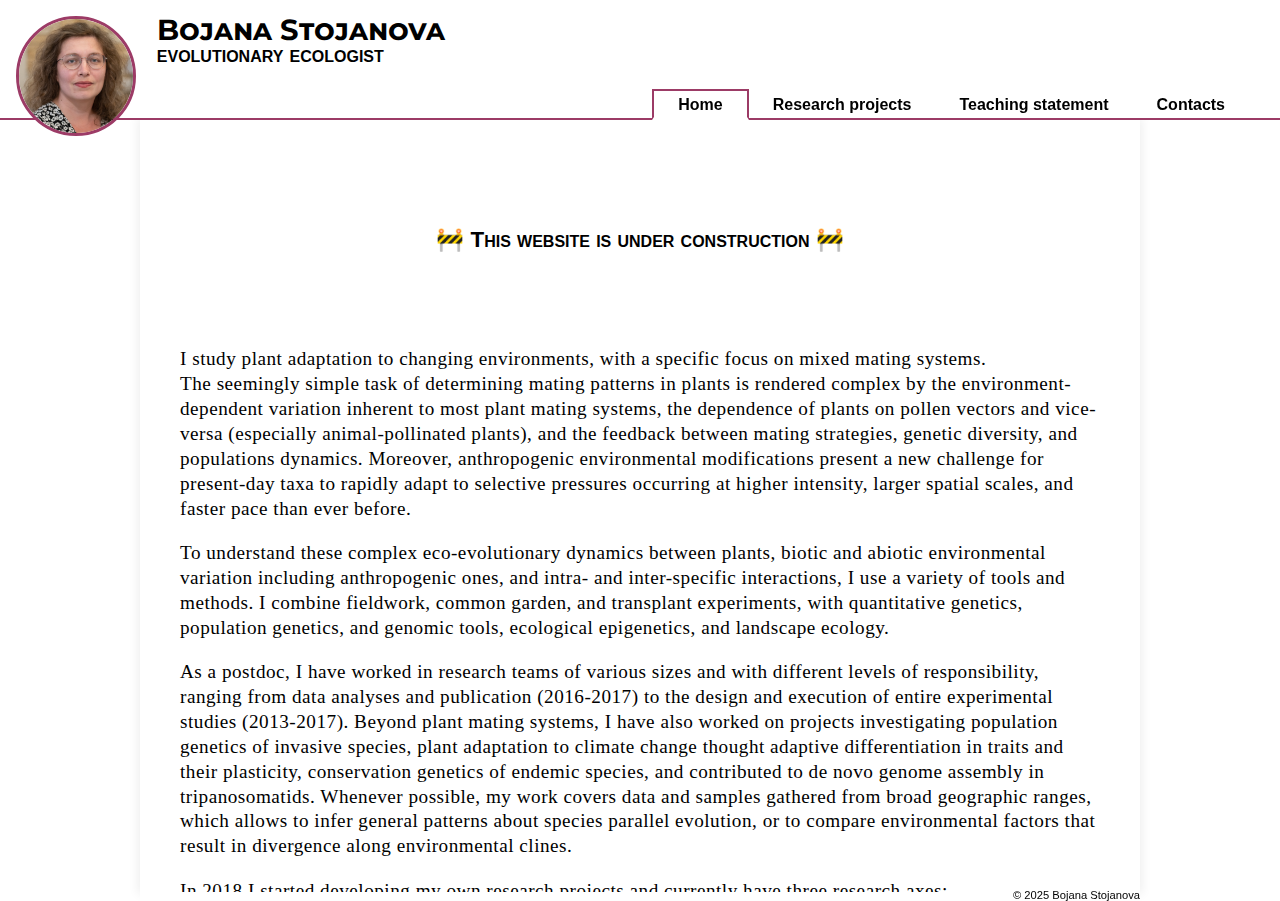
==== commit 11183683: "Refined responsive nav added video link" ====
--- a/index.html
+++ b/index.html
@@ -2,6 +2,7 @@
 <html>
   <head>
     <title>Bojana Stojanova</title>
+    <meta name="referrer" content="origin-when-cross-origin" />
     <meta charset="UTF-8" />
     <link rel="preconnect" href="https://fonts.googleapis.com" />
     <link rel="preconnect" href="https://fonts.gstatic.com" crossorigin />
--- a/assets/css/main.css
+++ b/assets/css/main.css
@@ -1,367 +1,371 @@
 * {
-    box-sizing: border-box;
-    scroll-behavior: smooth;
+  box-sizing: border-box;
+  scroll-behavior: smooth;
 }
 
 ::-webkit-scrollbar {
-    width: 8px;
+  width: 8px;
 }
 
 ::-webkit-scrollbar-track {
-    margin: 5px 4px;
-    border-radius: 8px;
-    background-color: #e7e8d8;
-    border: 1px solid #cacaca;
+  margin: 5px 4px;
+  border-radius: 8px;
+  background-color: #e7e8d8;
+  border: 1px solid #cacaca;
 }
 
 ::-webkit-scrollbar-thumb {
-    border-radius: 8px;
-    background-color: #6e8556;
+  border-radius: 8px;
+  background-color: #6e8556;
 }
 
 .font-title {
-    font-family: "Montserrat", "Noto", sans-serif;
-    font-optical-sizing: auto;
-    font-variant: small-caps;
-    font-weight: 700;
-    font-style: normal;
-    font-size: 1.8em;
-    margin-bottom: 2px;
-    line-height: 1em;
+  font-family: "Montserrat", "Noto", sans-serif;
+  font-optical-sizing: auto;
+  font-variant: small-caps;
+  font-weight: 700;
+  font-style: normal;
+  font-size: 1.8em;
+  margin-bottom: 2px;
+  line-height: 1em;
 }
 
 .font-subtitle {
-    font-family: "Noto", sans-serif;
-    font-variant: small-caps;
-    font-optical-sizing: auto;
-    font-weight: 700;
-    font-style: normal;
-    font-size: 1.4em;
-    line-height: 0.7em;
+  font-family: "Noto", sans-serif;
+  font-variant: small-caps;
+  font-optical-sizing: auto;
+  font-weight: 700;
+  font-style: normal;
+  font-size: 1.4em;
+  line-height: 0.7em;
 }
 
 .font-notice {
-    font-family: "Noto", sans-serif;
-    font-optical-sizing: auto;
-    font-weight: 400;
-    font-style: normal;
-    font-size: 0.7em;
-    line-height: 0.7em;
+  font-family: "Noto", sans-serif;
+  font-optical-sizing: auto;
+  font-weight: 400;
+  font-style: normal;
+  font-size: 0.7em;
+  line-height: 0.7em;
 }
 
 .font-menu {
-    font-family: "Noto", sans-serif;
-    font-optical-sizing: auto;
-    font-weight: 600;
-    font-style: normal;
+  font-family: "Noto", sans-serif;
+  font-optical-sizing: auto;
+  font-weight: 600;
+  font-style: normal;
 }
 
 .font-p {
-    font-family: Baskerville, "Times New Roman", Georgia, serif;
-    font-optical-sizing: auto;
-    letter-spacing: 0.5px;
-    line-height: 1.3em;
-    font-weight: 400;
-    font-style: normal;
-    font-size: 1.2em;
+  font-family: Baskerville, "Times New Roman", Georgia, serif;
+  font-optical-sizing: auto;
+  letter-spacing: 0.5px;
+  line-height: 1.3em;
+  font-weight: 400;
+  font-style: normal;
+  font-size: 1.2em;
 }
 
 .font-p-title {
-    font-family: Baskerville, "Times New Roman", Georgia, serif;
-    font-optical-sizing: auto;
-    letter-spacing: 0.5px;
-    line-height: 1.3em;
-    font-weight: 600;
-    font-style: normal;
-    font-size: 1.3em;
+  font-family: Baskerville, "Times New Roman", Georgia, serif;
+  font-optical-sizing: auto;
+  letter-spacing: 0.5px;
+  line-height: 1.3em;
+  font-weight: 600;
+  font-style: normal;
+  font-size: 1.3em;
 }
 
 /* #6C8556, #C37A6A, #E7E8D8, #939671, #9C3B66 */
 
 body {
-    margin: auto;
-    height: 100vh;
-    width: 100vw;
+  margin: auto;
+  height: 100vh;
+  width: 100vw;
+  display: flex;
+  flex-direction: column;
+  align-items: center;
+  overflow: hidden;
+}
+
+@media only screen and (max-width: 640px) {
+  header {
     display: flex;
     flex-direction: column;
-    align-items: center;
-    overflow: hidden;
-}
-
-@media only screen and (max-width: 640px) {
-    header {
-        display: flex;
-        flex-direction: column;
-        align-items: baseline;
-        padding: 16px;
-        padding-left: 8rem;
-        width: 100%;
-        height: 145px;
-        background: white;
-        z-index: 2;
-        border-bottom: 2px solid #9c3b66;
-        overflow-y: hidden;
-    }
-
-    #title-infix {
-        display: none;
-    }
-
-    header nav {
-        width: 640px;
-        position: absolute;
-        top: 130px;
-        left: -15px;
-        overflow-y: hidden;
-    }
-
-    #selected {
-        pointer-events: none;
-        border-left: 2px solid #9c3b66;
-        border-bottom: 2px solid #9c3b66;
-        border-right: 2px solid #9c3b66;
-        border-top: 2px solid #fff;
-    }
+    align-items: baseline;
+    padding: 16px;
+    padding-left: 8rem;
+    width: 100%;
+    height: 185px;
+    background: white;
+    z-index: 2;
+    border-bottom: 2px solid #9c3b66;
+    overflow-y: hidden;
+  }
+
+  #title-infix {
+    display: none;
+  }
+
+  header nav {
+    width: 640px;
+    position: absolute;
+    top: 141px;
+    left: -15px;
+    overflow-y: hidden;
+  }
+
+  #selected {
+    pointer-events: none;
+    border-left: 2px solid #9c3b66;
+    border-top: 2px solid #9c3b66;
+    border-right: 2px solid #9c3b66;
+    border-bottom: 3px solid #fff;
+  }
 }
 
 @media only screen and (min-width: 640px) {
-    header {
-        display: flex;
-        flex-direction: column;
-        align-items: baseline;
-        padding: 16px;
-        padding-left: 8rem;
-        width: 100%;
-        height: 145px;
-        background: white;
-        z-index: 2;
-        border-bottom: 2px solid #9c3b66;
-    }
-
-    #title-infix {
-        display: none;
-    }
-
-    header nav {
-        width: 100vw;
-        position: absolute;
-        top: 130px;
-        left: -15px;
-    }
-
-    #selected {
-        pointer-events: none;
-        border-left: 2px solid #9c3b66;
-        border-bottom: 2px solid #9c3b66;
-        border-right: 2px solid #9c3b66;
-        border-top: 2px solid #fff;
-    }
+  header {
+    display: flex;
+    flex-direction: column;
+    align-items: baseline;
+    padding: 16px;
+    padding-left: 8rem;
+    width: 100%;
+    height: 185px;
+    background: white;
+    z-index: 2;
+    border-bottom: 2px solid #9c3b66;
+  }
+
+  #title-infix {
+    display: none;
+  }
+
+  header nav {
+    width: 100vw;
+    position: absolute;
+    top: 141px;
+    left: -15px;
+  }
+
+  #selected {
+    pointer-events: none;
+    border-left: 2px solid #9c3b66;
+    border-top: 2px solid #9c3b66;
+    border-right: 2px solid #9c3b66;
+    border-bottom: 3px solid #fff;
+  }
 }
 
 @media only screen and (min-width: 800px) {
-    header {
-        display: flex;
-        flex-direction: column;
-        align-items: baseline;
-        padding: 16px;
-        padding-left: 8rem;
-        width: 100%;
-        height: 106px;
-        background: white;
-        z-index: 2;
-        border-bottom: 2px solid #9c3b66;
-    }
-
-    #title-infix {
-        display: none;
-    }
-
-    header nav {
-        width: auto;
-        position: inherit;
-    }
-
-    #selected {
-        pointer-events: none;
-        border-left: 2px solid #9c3b66;
-        border-top: 2px solid #9c3b66;
-        border-right: 2px solid #9c3b66;
-        border-bottom: 2px solid #fff;
-    }
+  header {
+    display: flex;
+    flex-direction: column;
+    align-items: baseline;
+    padding: 16px;
+    padding-left: 8rem;
+    width: 100%;
+    height: 120px;
+    background: white;
+    z-index: 2;
+    border-bottom: 2px solid #9c3b66;
+  }
+
+  #title-infix {
+    display: none;
+  }
+
+  header nav {
+    width: auto;
+    position: relative;
+    top: 14px;
+  }
+
+  #selected {
+    pointer-events: none;
+    border-left: 2px solid #9c3b66;
+    border-top: 2px solid #9c3b66;
+    border-right: 2px solid #9c3b66;
+    border-bottom: 3px solid #fff;
+  }
 }
 
 @media only screen and (min-width: 1400px) {
-    header {
-        display: flex;
-        flex-direction: row;
-        align-items: baseline;
-        padding: 16px;
-        padding-left: 8rem;
-        width: 100%;
-        height: 60px;
-        background: white;
-        z-index: 2;
-        border-bottom: 2px solid #9c3b66;
-    }
-
-    #title-infix {
-        display: inline;
-    }
-
-    header nav {
-        width: auto;
-        position: inherit;
-    }
-
-    #selected {
-        pointer-events: none;
-        border-left: 2px solid #9c3b66;
-        border-top: 2px solid #9c3b66;
-        border-right: 2px solid #9c3b66;
-        border-bottom: 2px solid #fff;
-    }
-}
-
-header img {
-    display: block;
-    position: absolute;
-    top: 1rem;
-    left: 1rem;
-    height: 120px;
-    width: 120px;
-    border-radius: 150px;
-    object-fit: cover;
-    object-position: 50% 35%;
-    margin-right: 1.5em;
-    border: 3px solid #9c3b66;
-}
-
-#title {
-    margin-left: 1em;
-}
-
-#header-title {
-    display: flex;
-}
-
-#title-infix {
-    margin: 0 1rem;
-}
-
-#header-title div {
-    margin-right: 2rem;
-}
-
-header nav {
-    margin-left: auto;
-    margin-right: 0;
-}
-
-#navigation-list {
+  header {
     display: flex;
     flex-direction: row;
+    align-items: baseline;
+    padding: 16px;
+    padding-left: 8rem;
+    width: 100%;
+    height: 60px;
+    z-index: 2;
+    border-bottom: 2px solid #9c3b66;
+  }
+
+  #title-infix {
+    display: inline;
+  }
+
+  header nav {
+    width: auto;
+    position: inherit;
+  }
+
+  #selected {
+    pointer-events: none;
+    border-left: 2px solid #9c3b66;
+    border-top: 2px solid #9c3b66;
+    border-right: 2px solid #9c3b66;
+    border-bottom: 3px solid #fff;
+  }
+}
+
+header img {
+  display: block;
+  position: absolute;
+  top: 1rem;
+  left: 1rem;
+  height: 120px;
+  width: 120px;
+  border-radius: 150px;
+  object-fit: cover;
+  object-position: 50% 35%;
+  margin-right: 1.5em;
+  border: 3px solid #9c3b66;
+}
+
+#title {
+  margin-left: 1em;
+}
+
+#header-title {
+  display: flex;
+}
+
+#title-infix {
+  margin: 0 1rem;
+}
+
+#header-title div {
+  margin-right: 2rem;
+}
+
+header nav {
+  margin-left: auto;
+  margin-right: 0;
+}
+
+#navigation-list {
+  display: flex;
+  flex-direction: row;
 }
 
 #navigation-list li {
-    list-style-type: none;
-    margin: 0;
-    padding: 0.2em 0;
+  list-style-type: none;
+  margin: 0;
+  padding: 0.2em 0;
 }
 
 #navigation-list li a {
-    padding: 0.3em 1.5em;
+  padding: 0.3em 1.5em;
 }
 
 #navigation-list li a:not(#selected):hover {
-    background-color: #e7e8d8;
+  background-color: #e7e8d8;
 }
 
 #navigation-list li a {
-    text-decoration: none;
-    color: black;
+  text-decoration: none;
+  color: black;
 }
 
 content {
-    max-width: 1000px;
-    height: calc(100% - 50px);
-    display: flex;
-    flex: 1 0;
-    padding: 32px 40px;
-    align-items: flex-start;
-    justify-content: center;
-    background: white;
-    box-shadow: 0 0 10px 2px #eee;
-    overflow: auto;
+  max-width: 1000px;
+  height: calc(100% - 50px);
+  display: flex;
+  flex: 1 0;
+  padding: 32px 40px;
+  align-items: flex-start;
+  justify-content: center;
+  background: white;
+  box-shadow: 0 0 10px 2px #eee;
+  overflow: auto;
 }
 
 article {
-    margin-top: 15em;
-    max-width: 1000px;
-    width: 100%;
-    display: flex;
-    flex-direction: column;
+  margin-top: 15em;
+  max-width: 1000px;
+  width: 100%;
+  display: flex;
+  flex-direction: column;
 }
 
 article .illustrated-left {
-    display: flex;
-    flex-direction: row;
-    width: 100%;
-    max-width: 100%;
+  display: flex;
+  flex-direction: row;
+  width: 100%;
+  max-width: 100%;
 }
 
 article .illustrated-right {
-    display: flex;
-    flex-direction: row-reverse;
-    width: 100%;
-    max-width: 100%;
+  display: flex;
+  flex-direction: row-reverse;
+  width: 100%;
+  max-width: 100%;
 }
 
 figcaption {
-    font-style: italic;
-    line-height: 1em;
+  font-style: italic;
+  line-height: 1em;
 }
 
 #main-container {
-    display: flex;
-    flex-direction: column;
+  display: flex;
+  flex-direction: column;
 }
 
 #youtube-link {
-    align-self: center;
+  align-self: center;
+}
+
+#youtube-content {
+  align-self: center;
 }
 
 #construction {
-    align-self: center;
-    margin: 5rem;
+  align-self: center;
+  margin: 5rem;
 }
 
 #selection {
-    height: 85vh;
-    display: flex;
-    flex-direction: column;
-    align-items: center;
-    justify-content: center;
-    top: 1em;
+  height: 85vh;
+  display: flex;
+  flex-direction: column;
+  align-items: center;
+  justify-content: center;
+  top: 1em;
 }
 
 #back-to-top {
-    content: "^";
-    display: block;
-    height: 70px;
-    width: 70px;
-    position: fixed;
-    bottom: 15px;
-    right: 15px;
-    border-radius: 50px;
-    background-color: #9c3b66;
+  content: "^";
+  display: block;
+  height: 70px;
+  width: 70px;
+  position: fixed;
+  bottom: 15px;
+  right: 15px;
+  border-radius: 50px;
+  background-color: #9c3b66;
 }
 
 footer {
-    z-index: 2;
-    background: white;
-    max-width: 1000px;
-    width: 100%;
-    display: flex;
-    flex-direction: row;
-    justify-content: flex-end;
-}
+  z-index: 2;
+  background: white;
+  max-width: 1000px;
+  width: 100%;
+  display: flex;
+  flex-direction: row;
+  justify-content: flex-end;
+}
